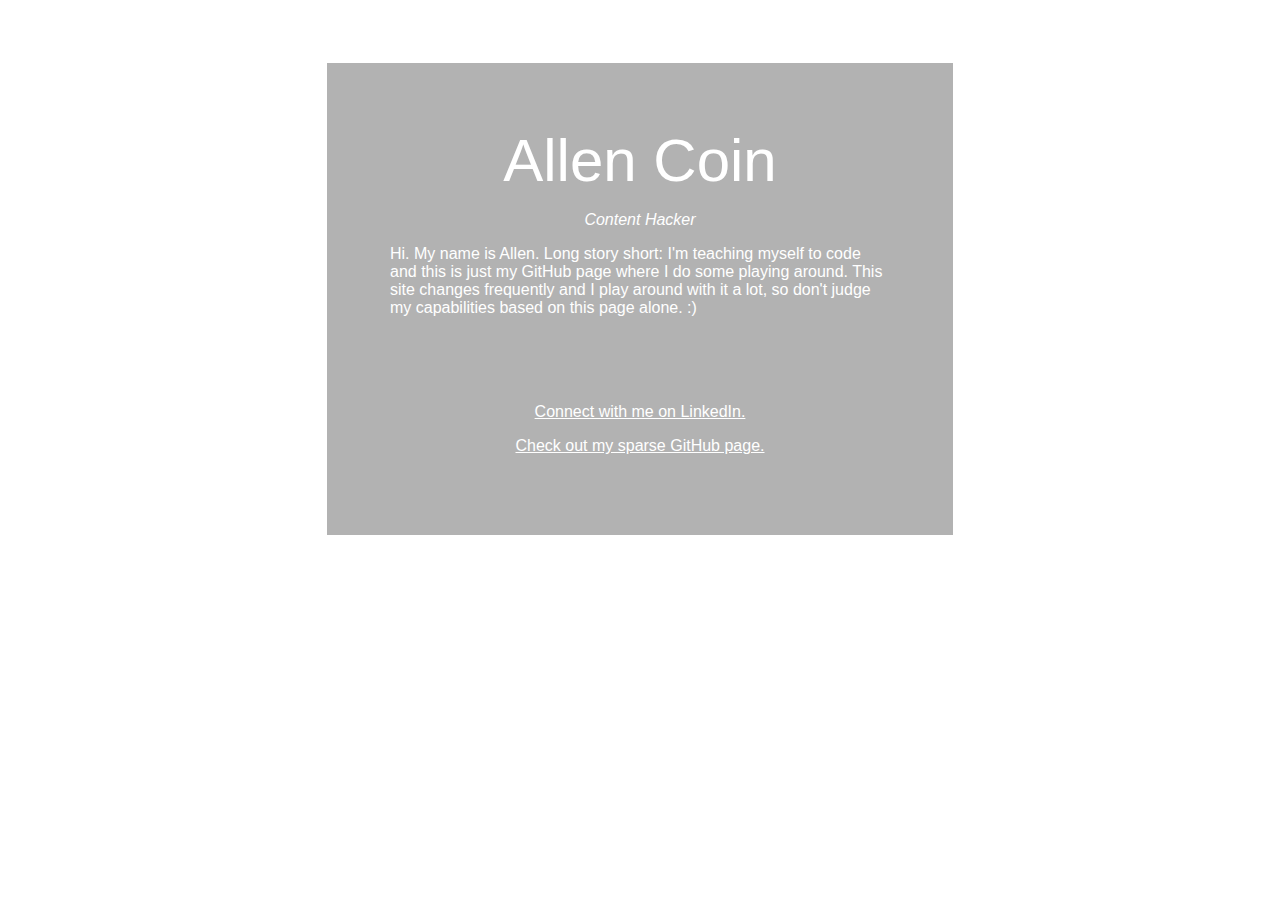
==== index.html @ a3a4e620 ";" ====
<!doctype html>

<html lang="en">

	<head>
        
        <!----------begin meta stuff---------->
        
		<meta charset="utf-8">

		<title>Allen Coin</title>

		<meta name="description" content="Allen Coin, GitHub, allencoin, Coin, Allen">
		<meta name="author" content="Allen Coin">

        <!----------begin style---------->
        
		<style>
			body {
				background: url('http://placekitten.com/1000/1000') no-repeat center center fixed;
				-webkit-background-size: cover;
 				-moz-background-size: cover;
				-o-background-size: cover;
  				background-size: cover;
			}

			h1 {
				color: white;
				font-family: 'Helvetica Neue', Helvetica;
				font-weight: 100;
				font-size: 60px;
				margin: 0px;
				text-align: center;
			}

			p {
				color: white;
				font-family: 'Helvetica Neue', Helvetica;
				font-weight: 200;
				text-align: left;
			}

			.box {
				background-color: rgba(0,0,0,0.3);
				padding: 5%;	
				width: 50%;
                max-width: 500px;
				margin-top: 5%;
                margin-right: auto;
                margin-left: auto;
                margin-bottom: auto;
			}
            
           /* unvisited link */
            a:link {
                color: white;
                text-decoration: underline;
            }

            /* visited link */
            a:visited {
                color: grey;
                text-decoration: underline;
            }

            /* mouse over link */
            a:hover {
                color: skyblue;
                text-decoration: none;
            }

            /* selected link */
            a:active {
                color: deepskyblue;
                text-decoration: none;
            }
            
		</style>

	</head>
    
    <!-----------begin body----------->
    
	
	<body>
		<div class="box">
			<h1>Allen Coin</h1>

            <p style="text-align:center"><em>Content Hacker</em></p>

			<p>Hi. My name is Allen. Long story short: I'm teaching myself to code and this is just my GitHub page where I do some playing around. This site changes frequently and I play around with it a lot, so don't judge my capabilities based on this page alone. :)</p>
			<br />
			<br />
			<br />
			<p style="text-align: center"><a href="https://www.linkedin.com/in/allencoin">
			Connect with me on LinkedIn. 
			</a></p>

			<p style="text-align: center"><a href="https://github.com/allencoin">
			Check out my sparse GitHub page. 
			</a></p>

		</div>
	</body>
	

</html>
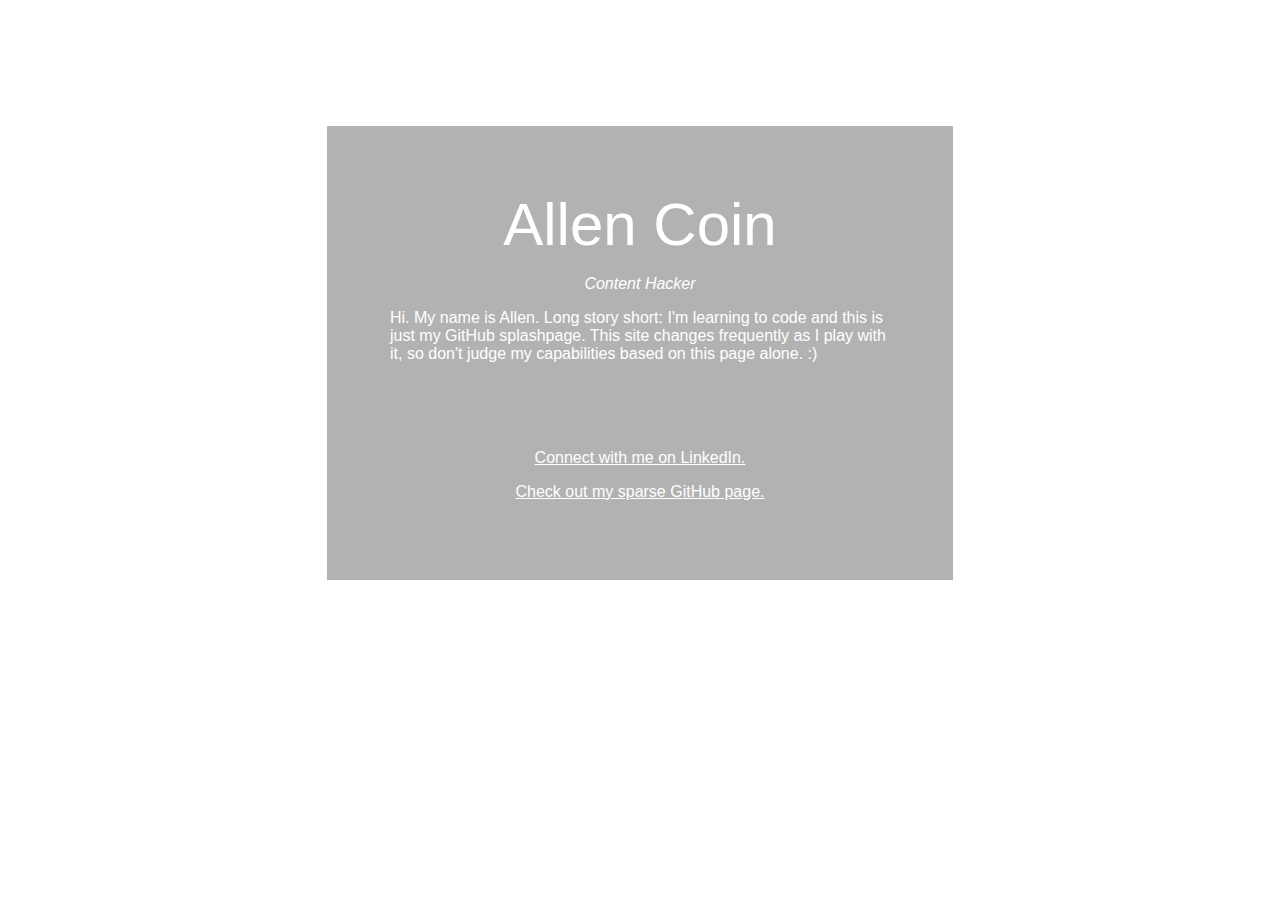
==== commit 6905d34e: "meow" ====
--- a/index.html
+++ b/index.html
@@ -32,6 +32,10 @@
 				margin: 0px;
 				text-align: center;
 			}
+            
+            h1:hover {
+                color: skyblue;
+            }
 
 			p {
 				color: white;
@@ -39,17 +43,31 @@
 				font-weight: 200;
 				text-align: left;
 			}
+            
+            p:hover {
+                color: skyblue;
+            }
 
 			.box {
 				background-color: rgba(0,0,0,0.3);
 				padding: 5%;	
 				width: 50%;
                 max-width: 500px;
-				margin-top: 5%;
+				margin-top: 10%;
                 margin-right: auto;
                 margin-left: auto;
                 margin-bottom: auto;
 			}
+            
+            .meow {
+                position:absolute;
+                bottom:1px;
+                right:1px;
+                font-family: 'Helvetica Neue', Helvetica;
+				font-weight: 100;
+				font-size: 10px;
+				margin: 0px;
+            }
             
            /* unvisited link */
             a:link {
@@ -59,7 +77,7 @@
 
             /* visited link */
             a:visited {
-                color: grey;
+                color: white;
                 text-decoration: underline;
             }
 
@@ -88,7 +106,7 @@
 
             <p style="text-align:center"><em>Content Hacker</em></p>
 
-			<p>Hi. My name is Allen. Long story short: I'm teaching myself to code and this is just my GitHub page where I do some playing around. This site changes frequently and I play around with it a lot, so don't judge my capabilities based on this page alone. :)</p>
+			<p>Hi. My name is Allen. Long story short: I'm learning to code and this is just my GitHub splashpage. This site changes frequently as I play with it, so don't judge my capabilities based on this page alone. :)</p>
 			<br />
 			<br />
 			<br />
@@ -101,6 +119,10 @@
 			</a></p>
 
 		</div>
+        
+        <div class="meow">
+             <p>meow</p>
+        </div>
 	</body>
 	
 
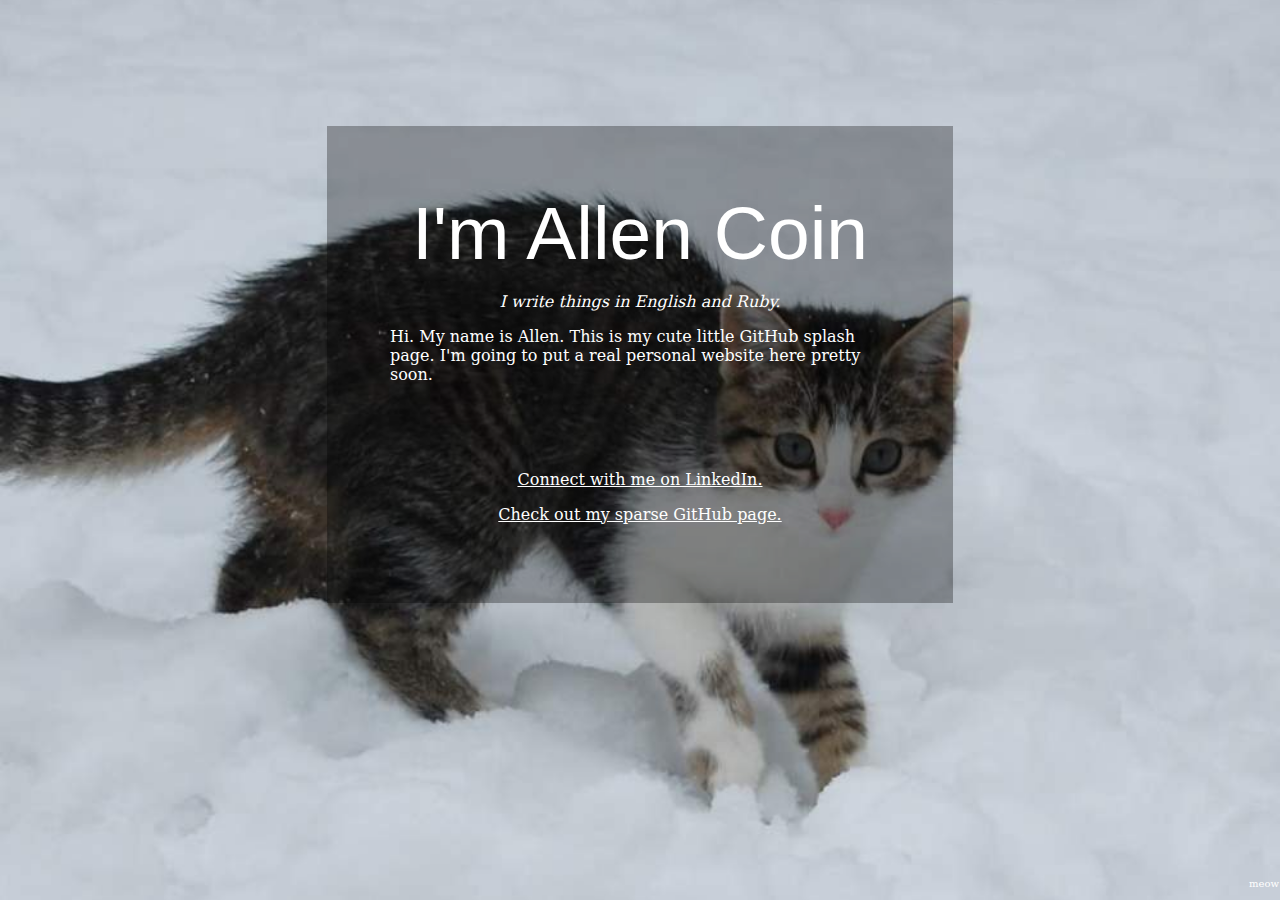
==== commit a4f59899: "update splashpage" ====
--- a/index.html
+++ b/index.html
@@ -6,107 +6,24 @@
         
         <!----------begin meta stuff---------->
         
-		<meta charset="utf-8">
+		<link rel="stylesheet" type="text/css" href="style.css">
+        
+        <meta charset="utf-8">
 
 		<title>Allen Coin</title>
 
 		<meta name="description" content="Allen Coin, GitHub, allencoin, Coin, Allen">
 		<meta name="author" content="Allen Coin">
 
-        <!----------begin style---------->
-        
-		<style>
-			body {
-				background: url('http://placekitten.com/1000/1000') no-repeat center center fixed;
-				-webkit-background-size: cover;
- 				-moz-background-size: cover;
-				-o-background-size: cover;
-  				background-size: cover;
-			}
+    </head>
 
-			h1 {
-				color: white;
-				font-family: 'Helvetica Neue', Helvetica;
-				font-weight: 100;
-				font-size: 60px;
-				margin: 0px;
-				text-align: center;
-			}
-            
-            h1:hover {
-                color: skyblue;
-            }
-
-			p {
-				color: white;
-				font-family: 'Helvetica Neue', Helvetica;
-				font-weight: 200;
-				text-align: left;
-			}
-            
-            p:hover {
-                color: skyblue;
-            }
-
-			.box {
-				background-color: rgba(0,0,0,0.3);
-				padding: 5%;	
-				width: 50%;
-                max-width: 500px;
-				margin-top: 10%;
-                margin-right: auto;
-                margin-left: auto;
-                margin-bottom: auto;
-			}
-            
-            .meow {
-                position:absolute;
-                bottom:1px;
-                right:1px;
-                font-family: 'Helvetica Neue', Helvetica;
-				font-weight: 100;
-				font-size: 10px;
-				margin: 0px;
-            }
-            
-           /* unvisited link */
-            a:link {
-                color: white;
-                text-decoration: underline;
-            }
-
-            /* visited link */
-            a:visited {
-                color: white;
-                text-decoration: underline;
-            }
-
-            /* mouse over link */
-            a:hover {
-                color: skyblue;
-                text-decoration: none;
-            }
-
-            /* selected link */
-            a:active {
-                color: deepskyblue;
-                text-decoration: none;
-            }
-            
-		</style>
-
-	</head>
-    
-    <!-----------begin body----------->
-    
-	
 	<body>
 		<div class="box">
-			<h1>Allen Coin</h1>
+			<h1>I'm Allen Coin</h1>
 
-            <p style="text-align:center"><em>Content Hacker</em></p>
+            <p style="text-align:center"><em>I write things in English and Ruby.</em></p>
 
-			<p>Hi. My name is Allen. Long story short: I'm learning to code and this is just my GitHub splashpage. This site changes frequently as I play with it, so don't judge my capabilities based on this page alone. :)</p>
+			<p>Hi. My name is Allen. This is my cute little GitHub splash page. I'm going to put a real personal website here pretty soon.</p>
 			<br />
 			<br />
 			<br />
--- a/style.css
+++ b/style.css
@@ -0,0 +1,77 @@
+body {
+	background: #fff url("1000.jpg") no-repeat center center fixed;
+	-webkit-background-size: cover;
+ 	-moz-background-size: cover;
+	-o-background-size: cover;
+  	background-size: cover;
+}
+
+h1 {
+	color: white;
+	font-family: Frutiger, "Frutiger Linotype", Univers, Calibri, "Gill Sans", "Gill Sans MT", "Myriad Pro", Myriad, "DejaVu Sans Condensed", "Liberation Sans", "Nimbus Sans L", Tahoma, Geneva, "Helvetica Neue", Helvetica, Arial, sans-serif;
+	font-weight: 100;
+	font-size: 75px;
+	margin: 0px;
+	text-align: center;
+}
+
+h1:hover {
+    color: skyblue;
+}
+
+p {
+	color: white;
+	font-family: Constantia, "Lucida Bright", Lucidabright, "Lucida Serif", Lucida, "DejaVu Serif", "Bitstream Vera Serif", "Liberation Serif", Georgia, serif;
+	font-weight: 200;
+	text-align: left;
+}
+
+p:hover {
+    color: skyblue;
+}
+
+.box {
+	background-color: rgba(0,0,0,0.3);
+	padding: 5%;	
+	width: 50%;
+    max-width: 500px;
+	margin-top: 10%;
+    margin-right: auto;
+    margin-left: auto;
+    margin-bottom: auto;
+}
+
+.meow {
+    position:absolute;
+    bottom:1px;
+    right:1px;
+    font-family: 'Helvetica Neue', Helvetica;
+	font-weight: 100;
+	font-size: 10px;
+	margin: 0px;
+}
+
+/* unvisited link */
+a:link {
+    color: white;
+    text-decoration: underline;
+}
+
+/* visited link */
+a:visited {
+    color: white;
+    text-decoration: underline;
+}
+
+/* mouse over link */
+a:hover {
+    color: skyblue;
+    text-decoration: none;
+}
+
+/* selected link */
+a:active {
+    color: deepskyblue;
+    text-decoration: none;
+}
+        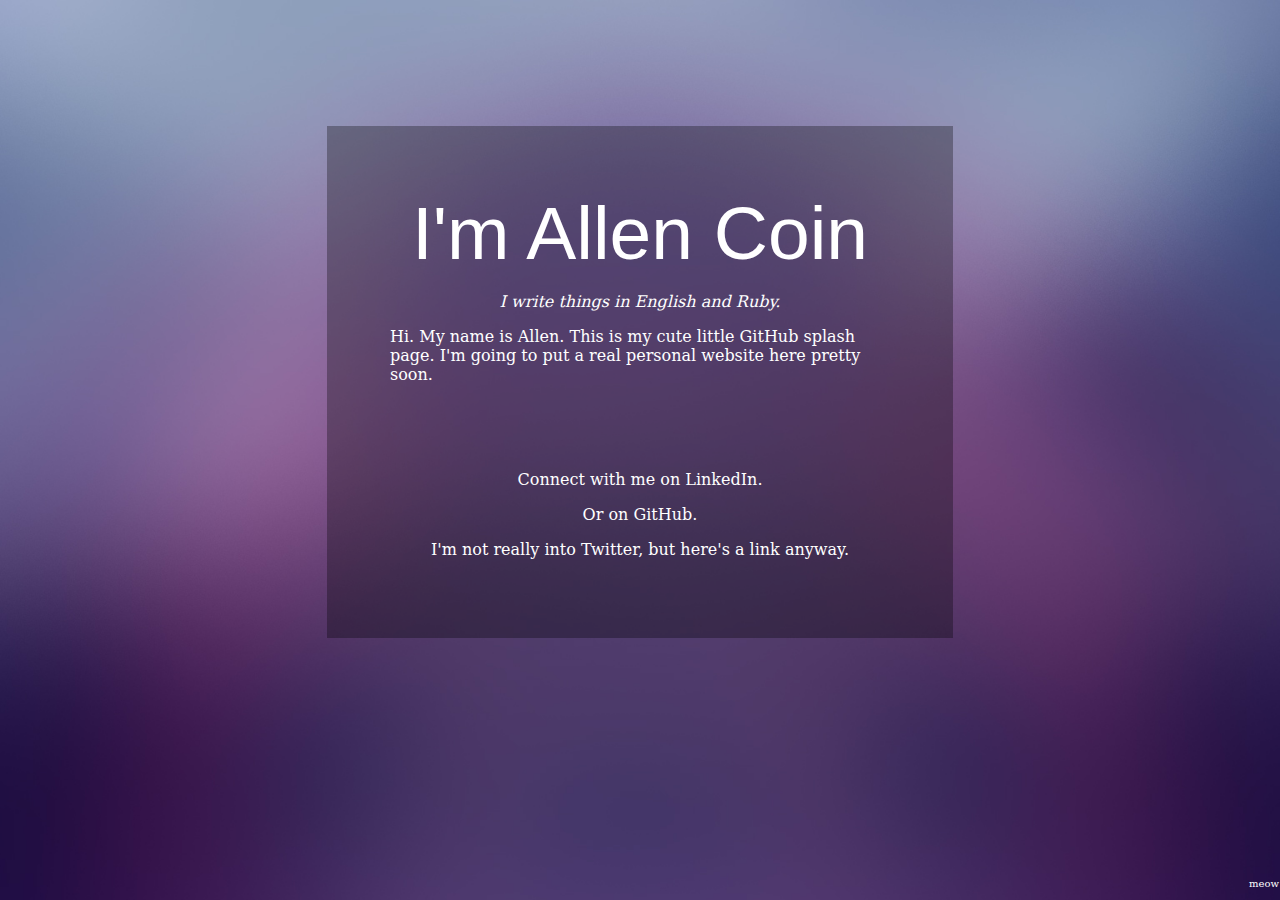
==== commit d3f7cae0: "update social links" ====
--- a/index.html
+++ b/index.html
@@ -32,8 +32,12 @@
 			</a></p>
 
 			<p style="text-align: center"><a href="https://github.com/allencoin">
-			Check out my sparse GitHub page. 
+			Or on GitHub. 
 			</a></p>
+
+      <p style="text-align: center"><a href="https://www.twitter.com/allencoin">
+      I'm not really into Twitter, but here's a link anyway.
+      </a></p>
 
 		</div>
         
--- a/style.css
+++ b/style.css
@@ -1,5 +1,5 @@
 body {
-	background: #fff url("1000.jpg") no-repeat center center fixed;
+	background: #4F3968 url("bg.jpg") no-repeat center center fixed;
 	-webkit-background-size: cover;
  	-moz-background-size: cover;
 	-o-background-size: cover;
@@ -54,13 +54,13 @@
 /* unvisited link */
 a:link {
     color: white;
-    text-decoration: underline;
+    text-decoration: none;
 }
 
 /* visited link */
 a:visited {
-    color: white;
-    text-decoration: underline;
+    color: grey;
+    text-decoration: none;
 }
 
 /* mouse over link */
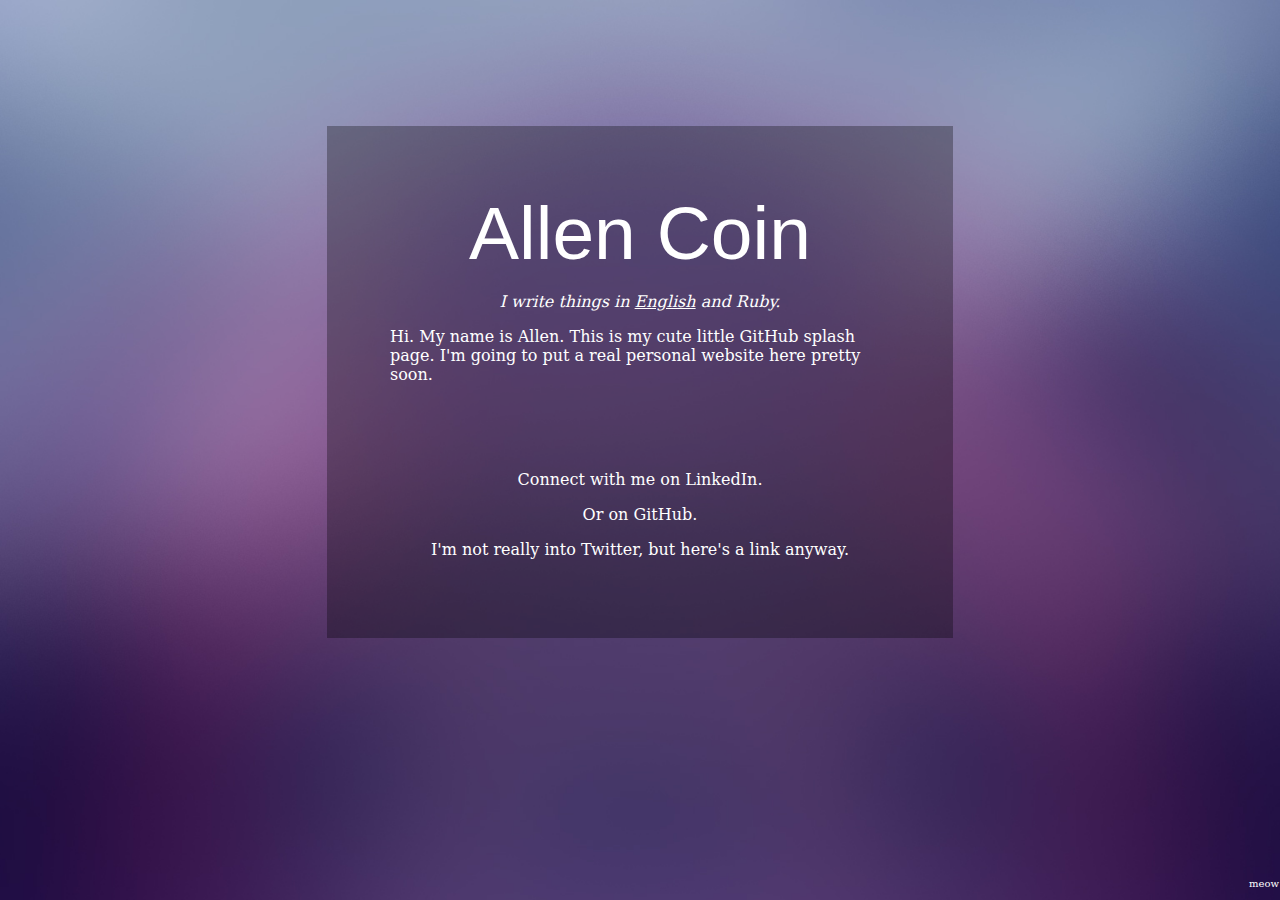
==== commit 8b8149f0: "background kitty" ====
--- a/index.html
+++ b/index.html
@@ -4,24 +4,23 @@
 
 	<head>
         
-        <!----------begin meta stuff---------->
-        
 		<link rel="stylesheet" type="text/css" href="style.css">
-        
-        <meta charset="utf-8">
+    <script src="http://ajax.googleapis.com/ajax/libs/jquery/1.9.1/jquery.min.js"></script>
+    <meta charset="utf-8">
 
 		<title>Allen Coin</title>
 
-		<meta name="description" content="Allen Coin, GitHub, allencoin, Coin, Allen">
+		<meta name="description" content="Allen Coin: Ruby on Rails developer, content marketer, writer.">
+    <meta name="keywords" content="Allen Coin, GitHub, Ruby on Rails developer, content marketer, writer, Allen Coin LinkedIn, Allen Coin Twitter">
 		<meta name="author" content="Allen Coin">
 
     </head>
 
 	<body>
 		<div class="box">
-			<h1>I'm Allen Coin</h1>
+			<h1>Allen Coin</h1>
 
-            <p style="text-align:center"><em>I write things in English and Ruby.</em></p>
+      <p style="text-align:center" id="tagline"><em>I write things in <a href="https://esolangs.org/wiki/English">English</a> and Ruby.</em></p>
 
 			<p>Hi. My name is Allen. This is my cute little GitHub splash page. I'm going to put a real personal website here pretty soon.</p>
 			<br />
@@ -40,11 +39,17 @@
       </a></p>
 
 		</div>
-        
-        <div class="meow">
-             <p>meow</p>
+
+        <div id="meow">
+             <p><a id="purr">meow</a></p>
         </div>
+
+  <script>
+      $(document).ready(function() {
+          $("#purr").click(function() {
+              $("body").toggleClass("changeBackground");
+          });
+      });
+  </script>
 	</body>
-	
-
 </html>--- a/style.css
+++ b/style.css
@@ -4,6 +4,10 @@
  	-moz-background-size: cover;
 	-o-background-size: cover;
   	background-size: cover;
+}
+
+.changeBackground {
+  background-image: url("1000.jpg");
 }
 
 h1 {
@@ -26,10 +30,6 @@
 	text-align: left;
 }
 
-p:hover {
-    color: skyblue;
-}
-
 .box {
 	background-color: rgba(0,0,0,0.3);
 	padding: 5%;	
@@ -41,11 +41,11 @@
     margin-bottom: auto;
 }
 
-.meow {
-    position:absolute;
-    bottom:1px;
-    right:1px;
-    font-family: 'Helvetica Neue', Helvetica;
+#meow {
+  position:absolute;
+  bottom:1px;
+  right:1px;
+  font-family: 'Helvetica Neue', Helvetica;
 	font-weight: 100;
 	font-size: 10px;
 	margin: 0px;
@@ -59,7 +59,7 @@
 
 /* visited link */
 a:visited {
-    color: grey;
+    color: white;
     text-decoration: none;
 }
 
@@ -74,4 +74,7 @@
     color: deepskyblue;
     text-decoration: none;
 }
-        +        
+#tagline a:link {
+  text-decoration: underline;
+}